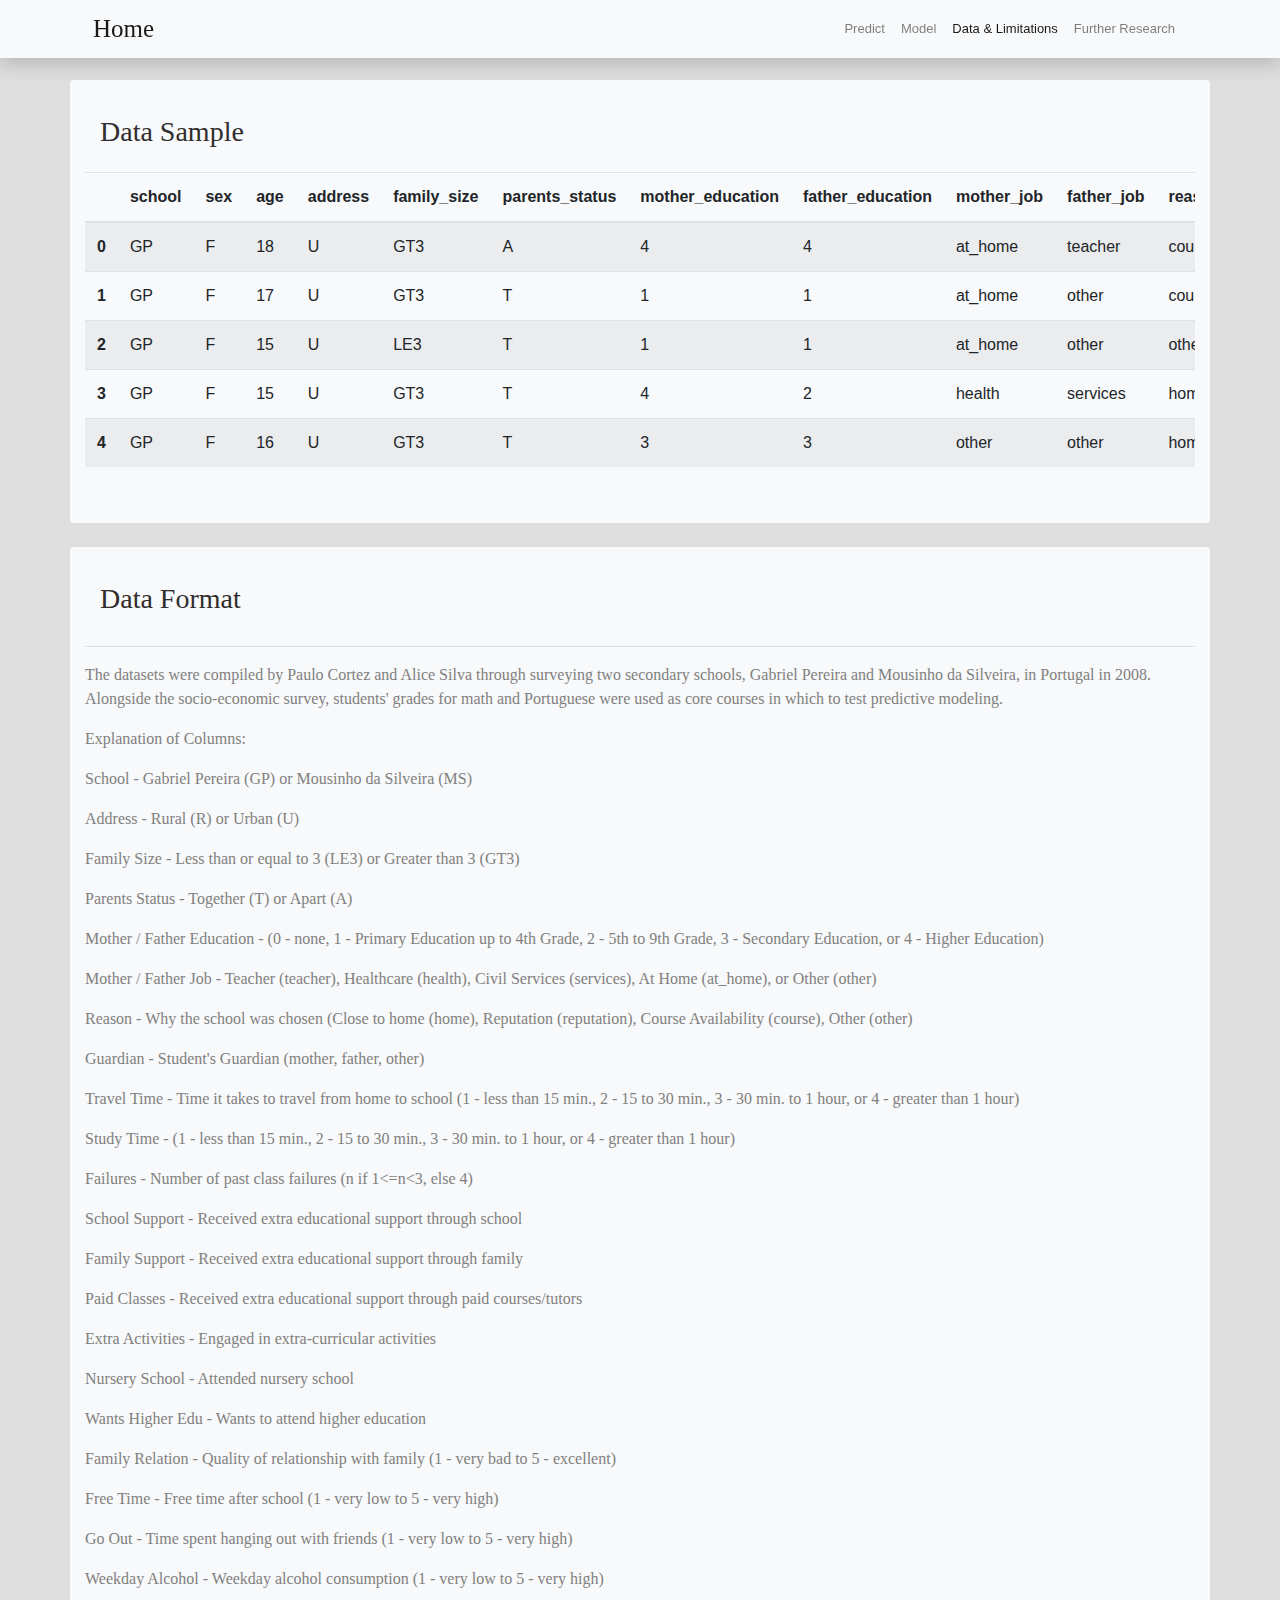
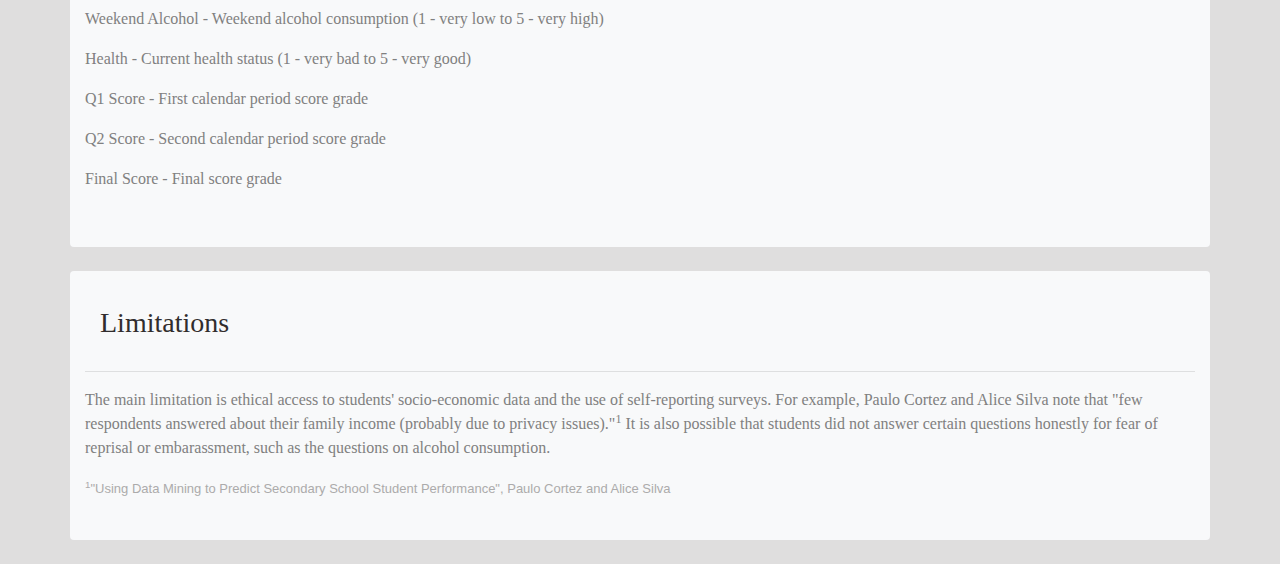
==== static/Data.html @ 6cb7faa4 "Website base update" ====
<!DOCTYPE html>
<html lang="en">

<head>
  <meta charset="UTF-8">
  <title>Predicting Performance in Secondary Schools</title>
  <link rel="stylesheet" href="https://stackpath.bootstrapcdn.com/bootstrap/4.3.1/css/bootstrap.min.css" integrity="sha384-ggOyR0iXCbMQv3Xipma34MD+dH/1fQ784/j6cY/iJTQUOhcWr7x9JvoRxT2MZw1T" crossorigin="anonymous">
  <link rel="stylesheet" type="text/css" href="css/style.css">
</head>

<body>

    <nav class="navbar navbar-expand-lg navbar-light bg-light shadow fixed-top">
        <div class="container">
          <a class="navbar-brand" href="../index.html">Home</a>
          <button class="navbar-toggler" type="button" data-toggle="collapse" data-target="#navbarResponsive" aria-controls="navbarResponsive" aria-expanded="false" aria-label="Toggle navigation">
                <span class="navbar-toggler-icon"></span>
              </button>
          <div class="collapse navbar-collapse" id="navbarResponsive">
            <ul class="navbar-nav ml-auto">
              <li class="nav-item">
                <a class="nav-link" href="Predict.html">Predict</a>
              </li>
              <li class="nav-item">
                <a class="nav-link" href="Model.html">Model</a>
              </li>
              <li class="nav-item">
                <a class="nav-link active" href="Data.html">Data & Limitations</a>
              </li>
              <li class="nav-item">
                <a class="nav-link" href="Research.html">Further Research</a>
              </li>
            </ul>
          </div>
        </div>
      </nav>

    <div class="container" style="padding-top: 80px">
      <div class="row">
        <div class="col-md-12 bg-light rounded">
          <div class="box bg-light">
              <h3 class="title";>Data Sample</h3>
                  <div class="table-responsive" style="overflow-x:auto; overflow-y:auto; max-width: auto;">
                      <table class="table table-striped">
                          <thead>
                              <tr style="text-align: right;">
                                  <th></th>
                                  <th>school</th>
                                  <th>sex</th>
                                  <th>age</th>
                                  <th>address</th>
                                  <th>family_size</th>
                                  <th>parents_status</th>
                                  <th>mother_education</th>
                                  <th>father_education</th>
                                  <th>mother_job</th>
                                  <th>father_job</th>
                                  <th>reason</th>
                                  <th>guardian</th>
                                  <th>travel_time</th>
                                  <th>study_time</th>
                                  <th>failures</th>
                                  <th>school_support</th>
                                  <th>family_support</th>
                                  <th>paid_classes</th>
                                  <th>extra_activities</th>
                                  <th>nursery_school</th>
                                  <th>wants_higher_edu</th>
                                  <th>internet</th>
                                  <th>romantic</th>
                                  <th>family_relation</th>
                                  <th>free_time</th>
                                  <th>go_out</th>
                                  <th>weekday_alcohol</th>
                                  <th>weekend_alcohol</th>
                                  <th>health</th>
                                  <th>absences</th>
                                  <th>Q1_score</th>
                                  <th>Q2_score</th>
                                  <th>final_score</th>
                                  <th>final_letter_grade</th>
                              </tr>
                          </thead>
                          <tbody>
                              <tr>
                              <th>0</th>
                              <td>GP</td>
                              <td>F</td>
                              <td>18</td>
                              <td>U</td>
                              <td>GT3</td>
                              <td>A</td>
                              <td>4</td>
                              <td>4</td>
                              <td>at_home</td>
                              <td>teacher</td>
                              <td>course</td>
                              <td>mother</td>
                              <td>2</td>
                              <td>2</td>
                              <td>0</td>
                              <td>yes</td>
                              <td>no</td>
                              <td>no</td>
                              <td>no</td>
                              <td>yes</td>
                              <td>yes</td>
                              <td>no</td>
                              <td>no</td>
                              <td>4</td>
                              <td>3</td>
                              <td>4</td>
                              <td>1</td>
                              <td>1</td>
                              <td>3</td>
                              <td>6</td>
                              <td>5</td>
                              <td>6</td>
                              <td>6</td>
                              <td>F</td>
                              </tr>
                              <tr>
                              <th>1</th>
                              <td>GP</td>
                              <td>F</td>
                              <td>17</td>
                              <td>U</td>
                              <td>GT3</td>
                              <td>T</td>
                              <td>1</td>
                              <td>1</td>
                              <td>at_home</td>
                              <td>other</td>
                              <td>course</td>
                              <td>father</td>
                              <td>1</td>
                              <td>2</td>
                              <td>0</td>
                              <td>no</td>
                              <td>yes</td>
                              <td>no</td>
                              <td>no</td>
                              <td>no</td>
                              <td>yes</td>
                              <td>yes</td>
                              <td>no</td>
                              <td>5</td>
                              <td>3</td>
                              <td>3</td>
                              <td>1</td>
                              <td>1</td>
                              <td>3</td>
                              <td>4</td>
                              <td>5</td>
                              <td>5</td>
                              <td>6</td>
                              <td>F</td>
                              </tr>
                              <tr>
                              <th>2</th>
                              <td>GP</td>
                              <td>F</td>
                              <td>15</td>
                              <td>U</td>
                              <td>LE3</td>
                              <td>T</td>
                              <td>1</td>
                              <td>1</td>
                              <td>at_home</td>
                              <td>other</td>
                              <td>other</td>
                              <td>mother</td>
                              <td>1</td>
                              <td>2</td>
                              <td>3</td>
                              <td>yes</td>
                              <td>no</td>
                              <td>yes</td>
                              <td>no</td>
                              <td>yes</td>
                              <td>yes</td>
                              <td>yes</td>
                              <td>no</td>
                              <td>4</td>
                              <td>3</td>
                              <td>2</td>
                              <td>2</td>
                              <td>3</td>
                              <td>3</td>
                              <td>10</td>
                              <td>7</td>
                              <td>8</td>
                              <td>10</td>
                              <td>F</td>
                              </tr>
                              <tr>
                              <th>3</th>
                              <td>GP</td>
                              <td>F</td>
                              <td>15</td>
                              <td>U</td>
                              <td>GT3</td>
                              <td>T</td>
                              <td>4</td>
                              <td>2</td>
                              <td>health</td>
                              <td>services</td>
                              <td>home</td>
                              <td>mother</td>
                              <td>1</td>
                              <td>3</td>
                              <td>0</td>
                              <td>no</td>
                              <td>yes</td>
                              <td>yes</td>
                              <td>yes</td>
                              <td>yes</td>
                              <td>yes</td>
                              <td>yes</td>
                              <td>yes</td>
                              <td>3</td>
                              <td>2</td>
                              <td>2</td>
                              <td>1</td>
                              <td>1</td>
                              <td>5</td>
                              <td>2</td>
                              <td>15</td>
                              <td>14</td>
                              <td>15</td>
                              <td>B</td>
                              </tr>
                              <tr>
                              <th>4</th>
                              <td>GP</td>
                              <td>F</td>
                              <td>16</td>
                              <td>U</td>
                              <td>GT3</td>
                              <td>T</td>
                              <td>3</td>
                              <td>3</td>
                              <td>other</td>
                              <td>other</td>
                              <td>home</td>
                              <td>father</td>
                              <td>1</td>
                              <td>2</td>
                              <td>0</td>
                              <td>no</td>
                              <td>yes</td>
                              <td>yes</td>
                              <td>no</td>
                              <td>yes</td>
                              <td>yes</td>
                              <td>no</td>
                              <td>no</td>
                              <td>4</td>
                              <td>3</td>
                              <td>2</td>
                              <td>1</td>
                              <td>2</td>
                              <td>5</td>
                              <td>4</td>
                              <td>6</td>
                              <td>10</td>
                              <td>10</td>
                              <td>F</td>
                              </tr>
                          </tbody>
                      </table>
                  </div>
          </div>
        </div>
      </div>
    </div>

    <br>

    <div class="container">
      <div class="row">
        <div class="col-md-12 bg-light rounded">
          <div class="box bg-light">
            <h3 class="title";>Data Format</h3>
            <hr>
            <p>The datasets were compiled by Paulo Cortez and Alice Silva through surveying two secondary schools, Gabriel Pereira and Mousinho da Silveira, in Portugal in 2008. Alongside the socio-economic survey, students' grades for math and Portuguese were used as core courses in which to test predictive modeling.</p>
            <p>Explanation of Columns:</p>
            <p>School - Gabriel Pereira (GP) or Mousinho da Silveira (MS)</p>
            <p>Address - Rural (R) or Urban (U)</p>
            <p>Family Size - Less than or equal to 3 (LE3) or Greater than 3 (GT3)</p>
            <p>Parents Status - Together (T) or Apart (A)</p>
            <p>Mother / Father Education - (0 - none, 1 - Primary Education up to 4th Grade, 2 - 5th to 9th Grade, 3 - Secondary Education, or 4 - Higher Education)</p>
            <p>Mother / Father Job - Teacher (teacher), Healthcare (health), Civil Services (services), At Home (at_home), or Other (other)</p>
            <p>Reason - Why the school was chosen (Close to home (home), Reputation (reputation), Course Availability (course), Other (other)</p>
            <p>Guardian - Student's Guardian (mother, father, other)</p>
            <p>Travel Time - Time it takes to travel from home to school (1 - less than 15 min., 2 - 15 to 30 min., 3 - 30 min. to 1 hour, or 4 - greater than 1 hour)</p>
            <p>Study Time - (1 - less than 15 min., 2 - 15 to 30 min., 3 - 30 min. to 1 hour, or 4 - greater than 1 hour)</p>
            <p>Failures - Number of past class failures (n if 1&lt;=n&lt;3, else 4)</p>
            <p>School Support - Received extra educational support through school</p>
            <p>Family Support - Received extra educational support through family</p>
            <p>Paid Classes - Received extra educational support through paid courses/tutors</p>
            <p>Extra Activities - Engaged in extra-curricular activities</p>
            <p>Nursery School - Attended nursery school</p>
            <p>Wants Higher Edu - Wants to attend higher education</p>
            <p>Family Relation - Quality of relationship with family (1 - very bad to 5 - excellent)</p>
            <p>Free Time - Free time after school (1 - very low to 5 - very high)</p>
            <p>Go Out - Time spent hanging out with friends (1 - very low to 5 - very high)</p>
            <p>Weekday Alcohol - Weekday alcohol consumption (1 - very low to 5 - very high)</p>
            <p>Weekend Alcohol - Weekend alcohol consumption (1 - very low to 5 - very high)</p>
            <p>Health - Current health status (1 - very bad to 5 - very good)</p>
            <p>Q1 Score - First calendar period score grade</p>
            <p>Q2 Score - Second calendar period score grade</p>
            <p>Final Score - Final score grade</p>
          </div>
        </div>
      </div>
    </div>

    <br>

    <div class="container">
      <div class="row">
        <div class="col-md-12 bg-light rounded">
          <div class="box bg-light">
            <h3 class="title";>Limitations</h3>
            <hr>
            <p>The main limitation is ethical access to students' socio-economic data and the use of self-reporting surveys. For example, Paulo Cortez and Alice Silva note that "few respondents answered about their family income (probably due to privacy issues)."<sup>1</sup> It is also possible that students did not answer certain questions honestly for fear of reprisal or embarassment, such as the questions on alcohol consumption.</p>
            <a href="http://www3.dsi.uminho.pt/pcortez/student.pdf"><sup>1</sup>"Using Data Mining to Predict Secondary School Student Performance", Paulo Cortez and Alice Silva</a>
          </div>
        </div>
      </div>
    </div>

    <br>

<script src="https://code.jquery.com/jquery-3.3.1.slim.min.js" integrity="sha384-q8i/X+965DzO0rT7abK41JStQIAqVgRVzpbzo5smXKp4YfRvH+8abtTE1Pi6jizo" crossorigin="anonymous"></script>
<script src="https://cdnjs.cloudflare.com/ajax/libs/popper.js/1.14.7/umd/popper.min.js" integrity="sha384-UO2eT0CpHqdSJQ6hJty5KVphtPhzWj9WO1clHTMGa3JDZwrnQq4sF86dIHNDz0W1" crossorigin="anonymous"></script>
<script src="https://stackpath.bootstrapcdn.com/bootstrap/4.3.1/js/bootstrap.min.js" integrity="sha384-JjSmVgyd0p3pXB1rRibZUAYoIIy6OrQ6VrjIEaFf/nJGzIxFDsf4x0xIM+B07jRM" crossorigin="anonymous"></script>

</body>
</html>
---- static/css/style.css ----
/* navbar styling*/
a.navbar-brand{
    margin-left: 10px;
    padding: 10px;
    font-family: 'Times New Roman', Times, serif;
    font-size: 25px;
}

a {
    color: rgb(172, 171, 171);
    font-size: small;
}

/* header styling*/
h1{
    color: rgb(49, 45, 45);
    font-family: 'Times New Roman', Times, serif;
    padding: 15px;
}
h3{
    color: rgb(49, 45, 45);
    font-family: 'Times New Roman', Times, serif;
    padding: 15px;
}
h4{
    color: rgb(49, 45, 45);
    font-family: 'Times New Roman', Times, serif;
    text-align: center;
}


/* fontstyling for text*/
p{
   color: grey;
   font-family: 'Times New Roman', Times, serif;
   font-size: medium;
}


/* body background*/
body{
    background-color: rgb(223, 222, 222);
}
.col-md-12{
    background-color: white;
    padding-top: 20px;
    padding-bottom:40px;
}

.box{
    background-color: white;
}

/* navbar styling*/
.navbar{
    padding-top:0px;
    padding-bottom: 0px;
    padding-right:40px;
}

.active a{
    color: black;
}

/* content styling*/
.content {
    padding-top: 50px;
    padding-bottom: 80px;
    overflow: hidden;
}


.content.bg-white {
    margin-top: 15px;
}

.indented {
    padding-left: 50pt;
    padding-right: 100pt;
}

/* small screen adjustments*/
@media(max-width:767px){
    .navbar-collapse{
        background-color: #f8f9fa;
    }
    .navbar{
        padding:inherit;
    }
}
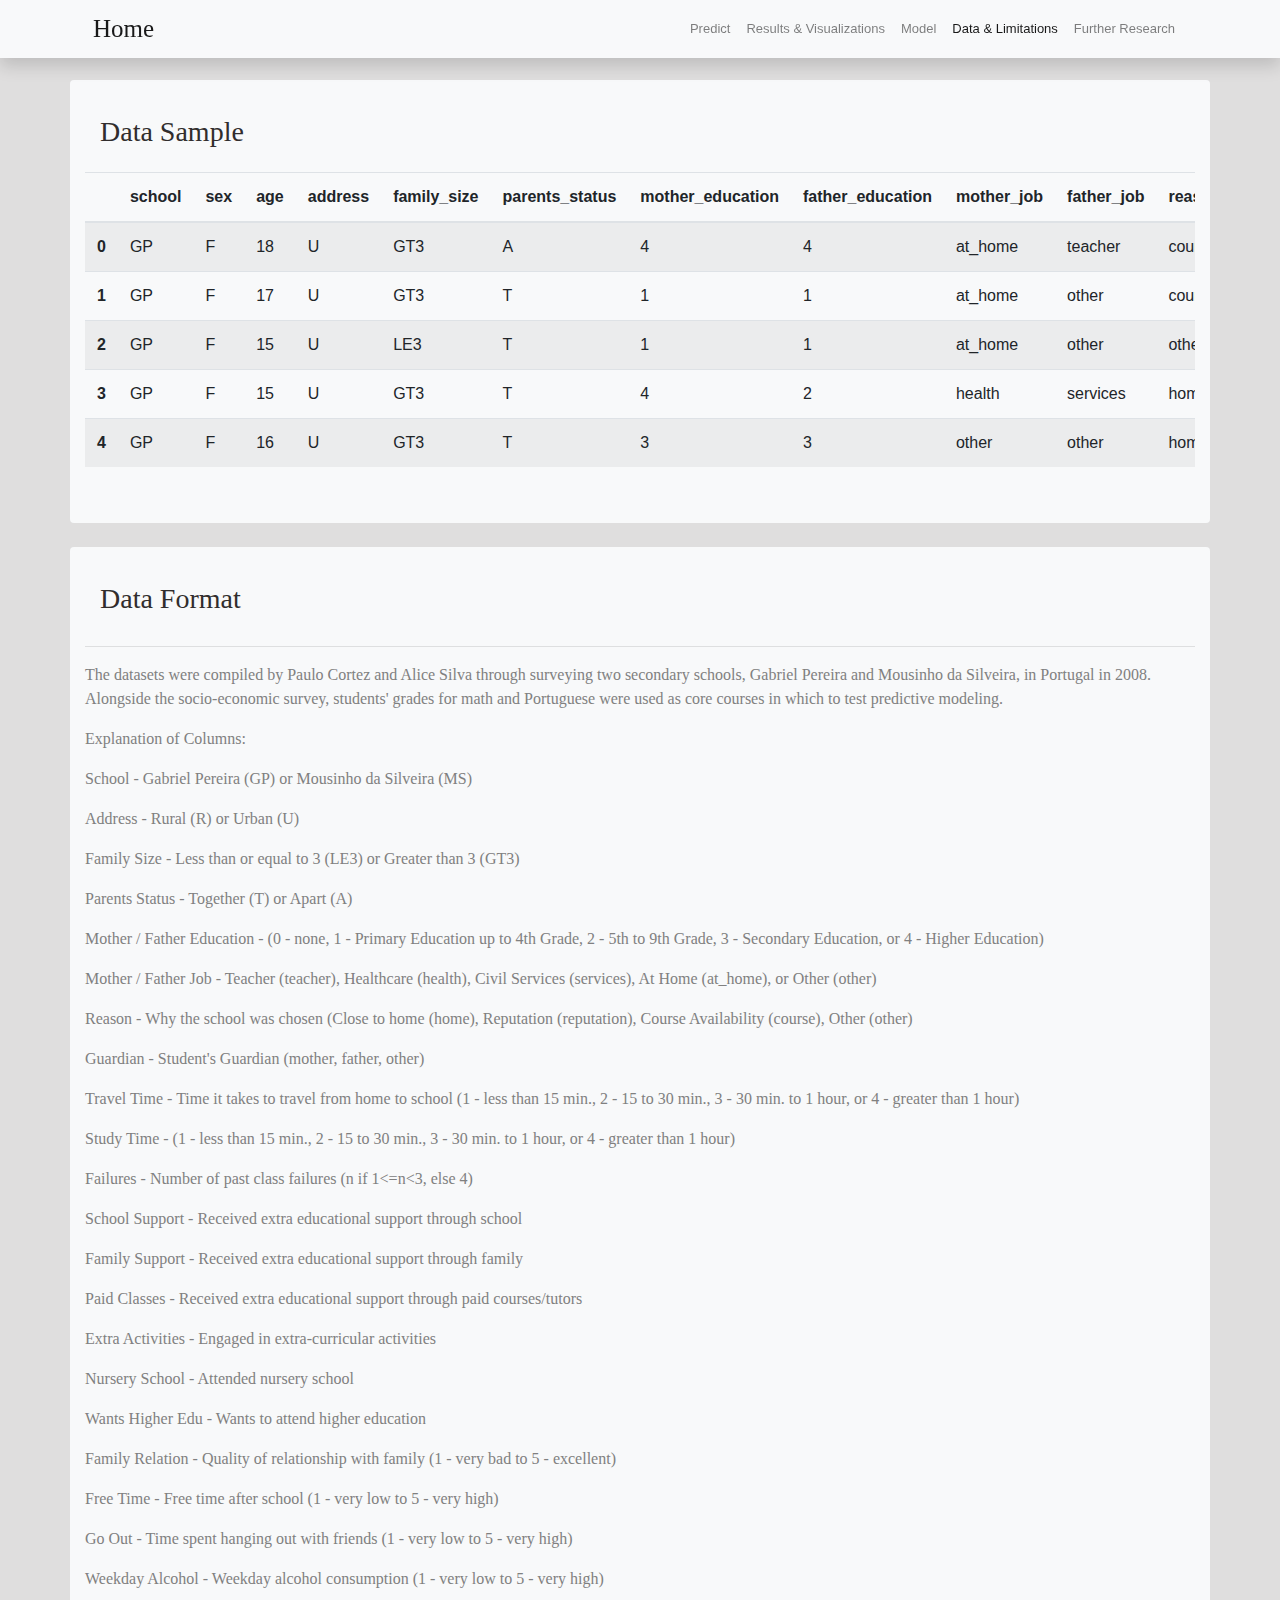
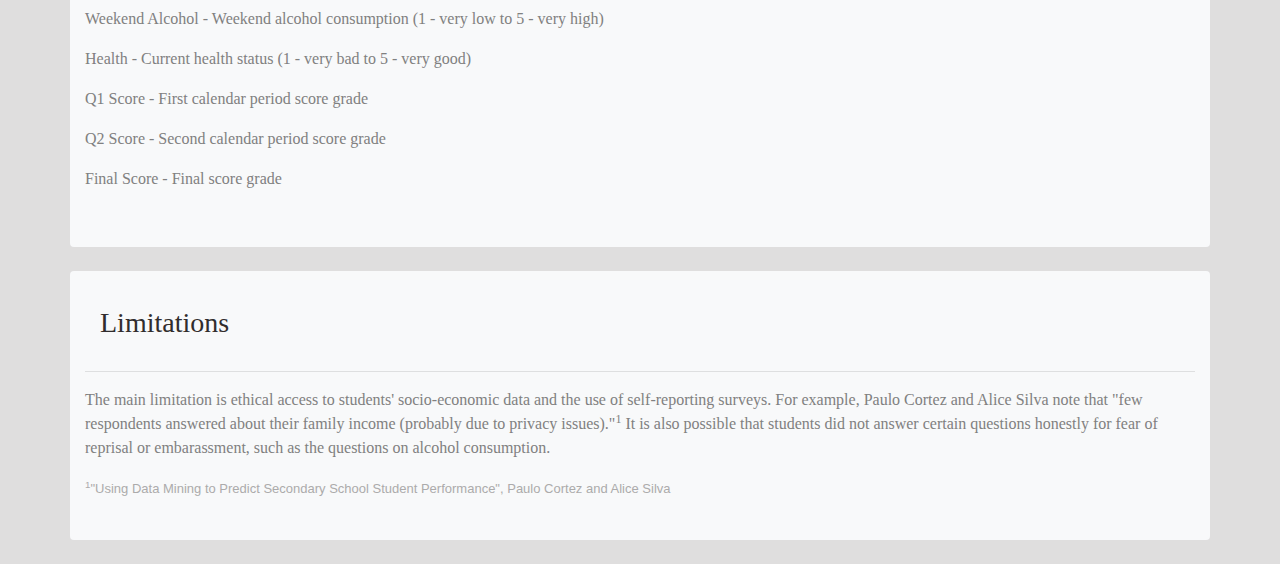
==== commit 4b907b97: "Results and Vis page and research update" ====
--- a/static/Data.html
+++ b/static/Data.html
@@ -20,6 +20,9 @@
             <ul class="navbar-nav ml-auto">
               <li class="nav-item">
                 <a class="nav-link" href="Predict.html">Predict</a>
+              </li>
+              <li class="nav-item">
+                <a class="nav-link" href="Results.html">Results & Visualizations</a>
               </li>
               <li class="nav-item">
                 <a class="nav-link" href="Model.html">Model</a>
